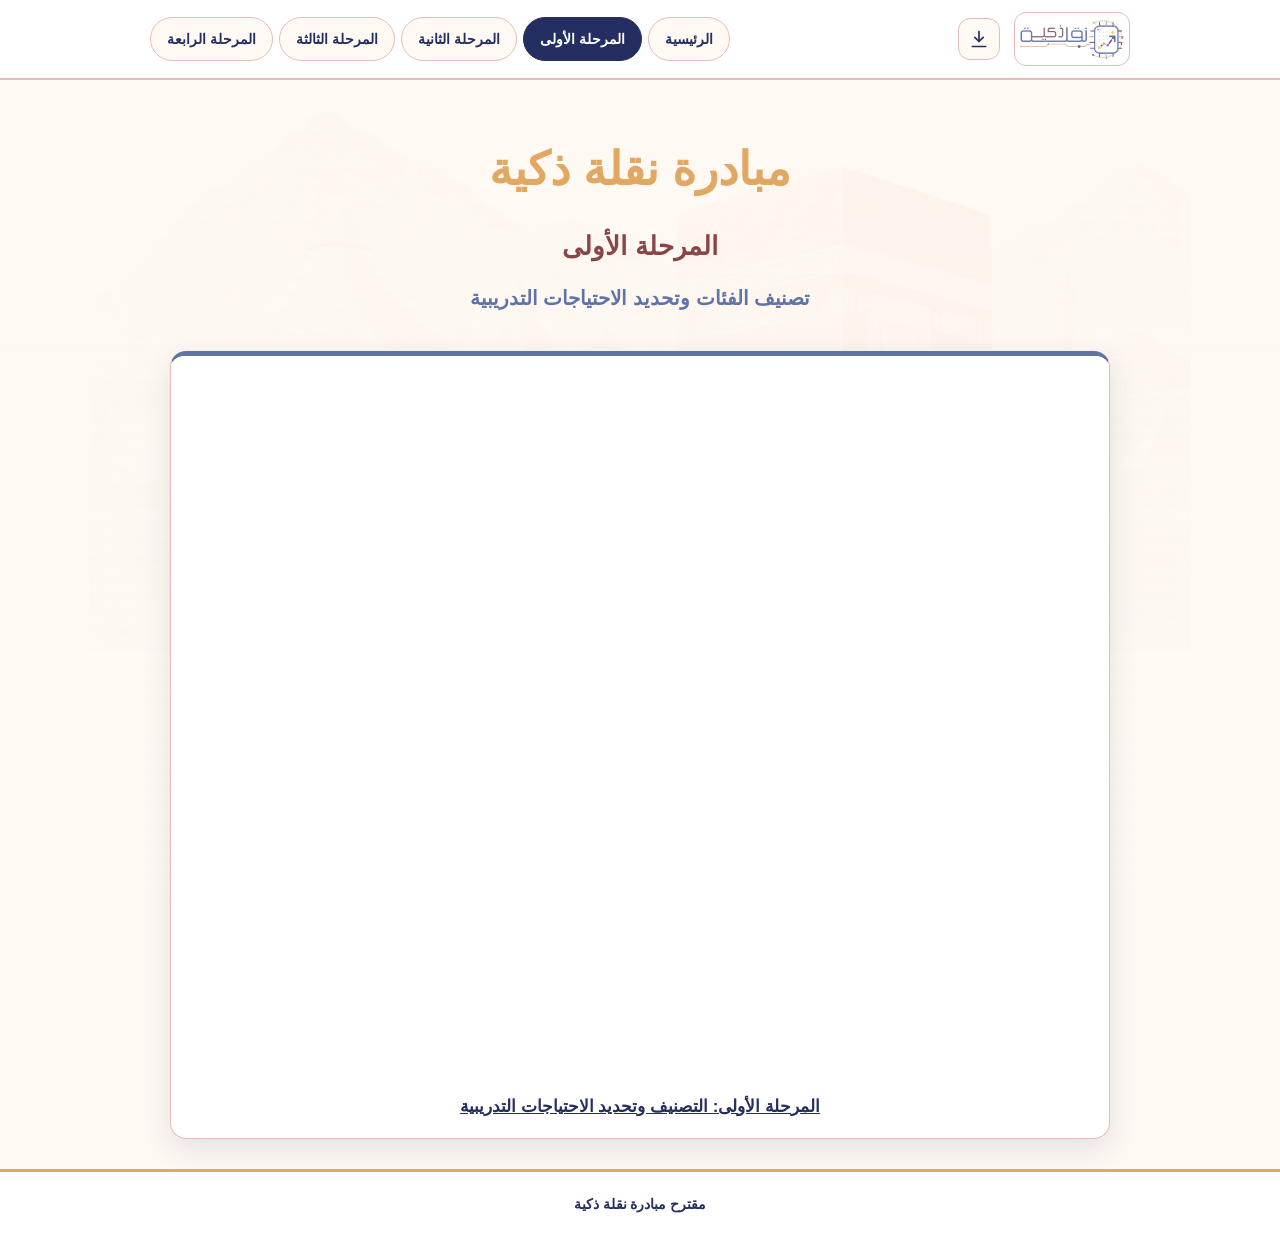
==== phase1.html @ a2eda189 "سهم الجوال داخل التبويب" ====
<!DOCTYPE html>
<html lang="ar" dir="rtl">
<head>
<meta charset="UTF-8">
<meta name="viewport" content="width=device-width, initial-scale=1.0">
<link rel="manifest" href="manifest.webmanifest">
<meta name="theme-color" content="#242E60">
<meta name="mobile-web-app-capable" content="yes">
<meta name="apple-mobile-web-app-capable" content="yes">
<meta name="apple-mobile-web-app-status-bar-style" content="black-translucent">
<link rel="apple-touch-icon" href="icons/apple-touch-icon.png">
<title>المرحلة الأولى | مبادرة نقلة ذكية</title>
<style>
@font-face{font-family:'SST Arabic';src: local('SST Arabic'), local('SST-Arabic'), local('SST Arabic Roman'), local('SSTArabic');font-weight:400 900;font-display:swap}
:root{--blue:#5F74A6;--rose:#E6BBBB;--gold:#E1A864;--maroon:#894548;--navy:#242E60;--bg:#FFF9F3;--card:#FFFFFF;--ink:#2f2a26;--border:#E6BBBB;--radius:16px;--shadow:0 10px 30px rgba(36,46,96,.12)}
*{box-sizing:border-box}html{scroll-behavior:smooth}
body{margin:0;font-family:'SST Arabic', Tahoma, Arial, sans-serif;background:var(--bg);color:var(--ink);line-height:2.05;font-size:17px}
body::before{content:"";position:fixed;inset:0;z-index:0;background:url("صورة الكعبة ومنى.png") center 30% / min(1100px,95vw) no-repeat;opacity:.22;pointer-events:none}
body::after{content:"";position:fixed;inset:0;z-index:0;background:linear-gradient(180deg, rgba(255,249,243,.30), rgba(255,249,243,.50));pointer-events:none}
header, main, footer{position:relative;z-index:1}
.container{max-width:980px;margin:0 auto;padding:0 20px}
#progressBar{position:fixed;top:0;right:0;height:5px;width:0;z-index:200;background:linear-gradient(90deg,var(--blue),var(--rose),var(--gold))}
header{background:rgba(255,255,255,.96);border-bottom:2px solid var(--border);position:sticky;top:0;z-index:100;backdrop-filter:blur(10px)}
.nav{display:flex;align-items:center;gap:14px;padding:12px 0;flex-wrap:wrap}
.brand{display:flex;align-items:center;gap:12px}
.brand img{height:54px;width:auto;display:block;background:#fff;border-radius:12px;padding:4px;border:1px solid var(--border)}
.brand .t b{display:block;font-size:20px;font-weight:900;color:var(--navy);line-height:1.4}
.brand .t small{color:var(--maroon);font-size:13px;line-height:1.7;display:block}
nav.links{margin-right:auto;display:flex;flex-wrap:wrap;gap:6px;align-items:center}
nav.links a.tab{font-size:14px;font-weight:800;color:var(--navy);background:#FFF9F3;border:1px solid var(--border);padding:7px 16px;border-radius:999px;text-decoration:none;display:inline-flex;align-items:center;gap:4px}
nav.links a.tab:hover,nav.links a.tab.active{background:var(--navy);color:#fff;border-color:var(--navy)}
.drop{position:relative;display:flex}
.drop-menu{display:none;position:absolute;top:calc(100% + 8px);right:0;min-width:220px;background:#fff;border:1px solid var(--border);border-radius:12px;box-shadow:var(--shadow);padding:6px;z-index:200}
.drop-menu a{display:block;padding:9px 14px;border-radius:8px;font-size:14px;font-weight:800;color:var(--navy);text-decoration:none}
.drop-menu a:hover{background:#E9EDF6}
.drop-menu a.active{background:var(--navy);color:#fff}
.drop.open .drop-menu{display:block}
@media (hover:hover){
  .drop:hover .drop-menu{display:block}
}
.drop::after{content:"";position:absolute;top:100%;right:0;left:0;height:14px;display:none;z-index:199}
.drop:hover::after{display:block}

.menu-btn{display:none;margin-right:auto;background:var(--navy);color:#fff;border:0;border-radius:10px;width:42px;height:42px;font-size:19px;cursor:pointer}
.caret{display:none;background:#FFF9F3;border:1px solid var(--border);color:var(--navy);border-radius:50%;width:34px;height:34px;font-size:13px;cursor:pointer;place-items:center;align-self:center;flex:0 0 auto;padding:0;font-family:inherit}
.caret:hover{background:var(--navy);color:#fff;border-color:var(--navy)}
.drop.open .caret{transform:rotate(180deg);background:var(--navy);color:#fff;border-color:var(--navy)}
.install-btn{width:42px;height:42px;border-radius:12px;background:#FFF9F3;border:1px solid var(--border);color:var(--navy);cursor:pointer;display:none;place-items:center;flex:0 0 auto;padding:0}
.install-btn.show{display:grid}
.install-btn:hover{background:var(--navy);color:#fff;border-color:var(--navy)}
.hero-compact{text-align:center;padding:42px 0 10px}
.hero-compact h1{font-size:clamp(30px,5vw,46px);margin:0 0 4px;color:var(--gold);font-weight:900}
.hero-compact .p1{font-size:clamp(18px,3vw,26px);color:var(--maroon);font-weight:900;margin:0}
.hero-compact .p2{font-size:clamp(15px,2.4vw,20px);color:var(--blue);font-weight:700;margin:4px auto 0;max-width:820px}
section.block{margin:22px 0;scroll-margin-top:110px}
.sec-title{font-size:clamp(20px,3vw,26px);color:var(--navy);font-weight:900;margin:0 0 12px;display:flex;align-items:center;gap:10px}
.sec-title::before{content:"";width:10px;height:30px;border-radius:6px;background:linear-gradient(180deg,var(--blue),var(--rose),var(--gold));flex:0 0 10px}
.pdf-frame{background:var(--card);border:1px solid var(--border);border-top:5px solid var(--blue);border-radius:var(--radius);box-shadow:var(--shadow);overflow:hidden;margin:14px 0}
.pdf-frame object,.pdf-frame iframe{width:100%;height:80vh;border:0;display:block;background:#fff}
footer{background:#FFFFFF;color:var(--navy);border-top:3px solid var(--gold);text-align:center;padding:18px;font-size:14px;margin-top:30px;font-weight:800}
#toTop{position:fixed;bottom:26px;left:26px;z-index:150;width:48px;height:48px;border:1px solid var(--border);border-radius:50%;background:rgba(255,255,255,.75);box-shadow:0 6px 18px rgba(36,46,96,.15);color:var(--navy);font-size:26px;font-weight:400;line-height:1;cursor:pointer;display:grid;place-items:center;opacity:0;visibility:hidden;transform:translateY(18px);transition:opacity .3s, transform .3s, visibility .3s}
#toTop.show{opacity:1;visibility:visible;transform:none}
#toTop:hover{transform:translateY(-3px);color:var(--maroon);background:rgba(255,255,255,.95)}
@media(max-width:860px){
  nav.links{display:none;width:100%;flex-direction:column;align-items:stretch}
  nav.links.open{display:flex}
  .menu-btn{display:block}
  .caret{display:grid}
  .drop{flex-direction:row;align-items:center;gap:6px;flex-wrap:wrap}
  .drop .tab{flex:1}
  .drop .drop-menu{flex:0 0 100%}
  .drop-menu{position:static;display:none;flex-direction:column;box-shadow:none;border:0;background:transparent;padding:4px 16px 0 0}
  .drop.open .drop-menu{display:flex}
}
</style>
</head>
<body>
<div id="progressBar"></div>
<header>
  <div class="container nav">
    <div class="brand">
      <img src="شعار نقلة ذكية.png" alt="شعار نقلة ذكية">

    </div>
    <button class="menu-btn" id="menuBtn" aria-label="القائمة">☰</button>
    <button class="install-btn" id="installBtn" title="تثبيت التطبيق" aria-label="تثبيت التطبيق"><svg width="20" height="20" viewBox="0 0 24 24" fill="none" stroke="currentColor" stroke-width="2" stroke-linecap="round" stroke-linejoin="round"><path d="M12 3v12"/><path d="M7 10l5 5 5-5"/><path d="M4 21h16"/></svg></button>
    <nav class="links" id="navLinks">
      <a class="tab" href="index.html">الرئيسية</a>
      <div class="drop">
        <a class="tab active" href="phase1.html">المرحلة الأولى</a><button class="caret" type="button" aria-label="القائمة الفرعية">▾</button>
        <div class="drop-menu">
          <a href="الملحق.html">ملحق تنفيذي للمرحلة الأولى</a>
          <a href="الحزمة التنفيذية.html">الحزمة التنفيذية</a>
        </div>
      </div>
      <a class="tab" href="phase2.html">المرحلة الثانية</a>
      <a class="tab" href="phase3.html">المرحلة الثالثة</a>
      <a class="tab" href="phase4.html">المرحلة الرابعة</a>
    </nav>
  </div>
</header>
<main class="container">
  <div class="hero-compact">
    <h1>مبادرة نقلة ذكية</h1>
    <p class="p1">المرحلة الأولى</p>
    <p class="p2">تصنيف الفئات وتحديد الاحتياجات التدريبية</p>
  </div>
  <section class="block">
    <div class="pdf-frame">
      <object data="مبادرة نقلة ذكية -المرحلة الأولى تصنيف الفئات وتحديد الاحتياجات التدريبية.pdf" type="application/pdf">
        <iframe src="مبادرة نقلة ذكية -المرحلة الأولى تصنيف الفئات وتحديد الاحتياجات التدريبية.pdf" title="المرحلة الأولى"></iframe>
      </object>
      <p style="text-align:center;padding:14px;margin:0"><a href="مبادرة نقلة ذكية -المرحلة الأولى تصنيف الفئات وتحديد الاحتياجات التدريبية.pdf" style="color:var(--navy);font-weight:800">المرحلة الأولى: التصنيف وتحديد الاحتياجات التدريبية</a></p>
    </div>
  </section>
</main>
<footer>مقترح مبادرة نقلة ذكية</footer>
<button id="toTop" title="العودة إلى الأعلى" aria-label="العودة إلى الأعلى">↑</button>
<script>
var toTop = document.getElementById('toTop');
var progress = document.getElementById('progressBar');
window.addEventListener('scroll', function(){
  var y = window.scrollY || document.documentElement.scrollTop;
  if (y > 400) { toTop.classList.add('show'); } else { toTop.classList.remove('show'); }
  var h = document.documentElement.scrollHeight - window.innerHeight;
  progress.style.width = (h > 0 ? (y / h) * 100 : 0) + '%';
}, {passive:true});
toTop.addEventListener('click', function(){ window.scrollTo({top:0, behavior:'smooth'}); });
var menuBtn = document.getElementById('menuBtn');
var navLinks = document.getElementById('navLinks');
menuBtn.addEventListener('click', function(){ navLinks.classList.toggle('open'); });
var carets = document.querySelectorAll('.drop .caret');
for(var ci=0;ci<carets.length;ci++){
  carets[ci].addEventListener('click', function(ev){
    ev.stopPropagation();
    this.parentElement.classList.toggle('open');
  });
}
document.addEventListener('click', function(){
  var drops = document.querySelectorAll('.drop.open');
  for(var di=0;di<drops.length;di++){ drops[di].classList.remove('open'); }
});

</script>
<script>
if('serviceWorker' in navigator && location.protocol.indexOf('http') === 0 && window.self === window.top){
  window.addEventListener('load', function(){ navigator.serviceWorker.register('sw.js'); });
}
</script>
<script src="install.js" defer></script>
</body>
</html>
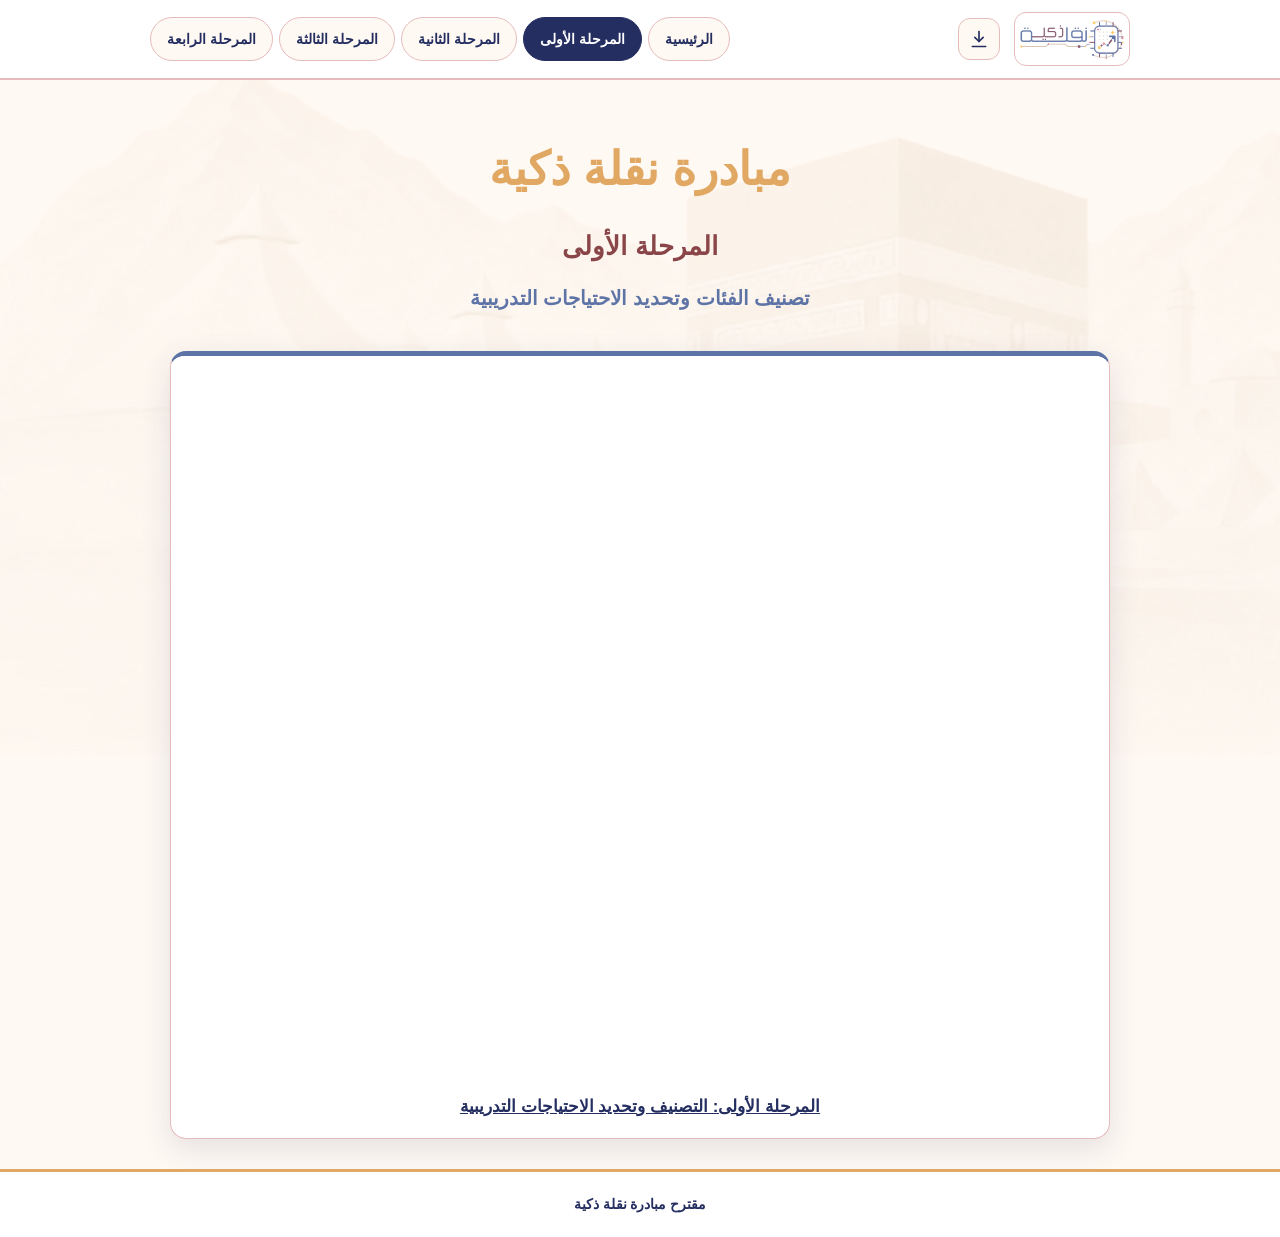
==== commit 9b3dfc4e: "علامة مائية واضحة خلف الواجهة" ====
--- a/phase1.html
+++ b/phase1.html
@@ -15,8 +15,7 @@
 :root{--blue:#5F74A6;--rose:#E6BBBB;--gold:#E1A864;--maroon:#894548;--navy:#242E60;--bg:#FFF9F3;--card:#FFFFFF;--ink:#2f2a26;--border:#E6BBBB;--radius:16px;--shadow:0 10px 30px rgba(36,46,96,.12)}
 *{box-sizing:border-box}html{scroll-behavior:smooth}
 body{margin:0;font-family:'SST Arabic', Tahoma, Arial, sans-serif;background:var(--bg);color:var(--ink);line-height:2.05;font-size:17px}
-body::before{content:"";position:fixed;inset:0;z-index:0;background:url("صورة الكعبة ومنى.png") center 30% / min(1100px,95vw) no-repeat;opacity:.22;pointer-events:none}
-body::after{content:"";position:fixed;inset:0;z-index:0;background:linear-gradient(180deg, rgba(255,249,243,.30), rgba(255,249,243,.50));pointer-events:none}
+body::before{content:"";position:fixed;inset:0;z-index:0;background:url("صورة الكعبة ومنى.png") center 30% / min(1400px,110vw) no-repeat;opacity:.38;pointer-events:none}
 header, main, footer{position:relative;z-index:1}
 .container{max-width:980px;margin:0 auto;padding:0 20px}
 #progressBar{position:fixed;top:0;right:0;height:5px;width:0;z-index:200;background:linear-gradient(90deg,var(--blue),var(--rose),var(--gold))}
@@ -69,6 +68,9 @@
   .drop{flex-direction:row;align-items:center;gap:6px;flex-wrap:wrap}
   .drop .tab{flex:1}
   .drop .drop-menu{flex:0 0 100%}
+  .drop .tab{padding-left:48px}
+  .drop .caret{position:absolute;left:8px;top:50%;transform:translateY(-50%);margin:0}
+  .drop.open .caret{transform:translateY(-50%) rotate(180deg)}
   .drop-menu{position:static;display:none;flex-direction:column;box-shadow:none;border:0;background:transparent;padding:4px 16px 0 0}
   .drop.open .drop-menu{display:flex}
 }
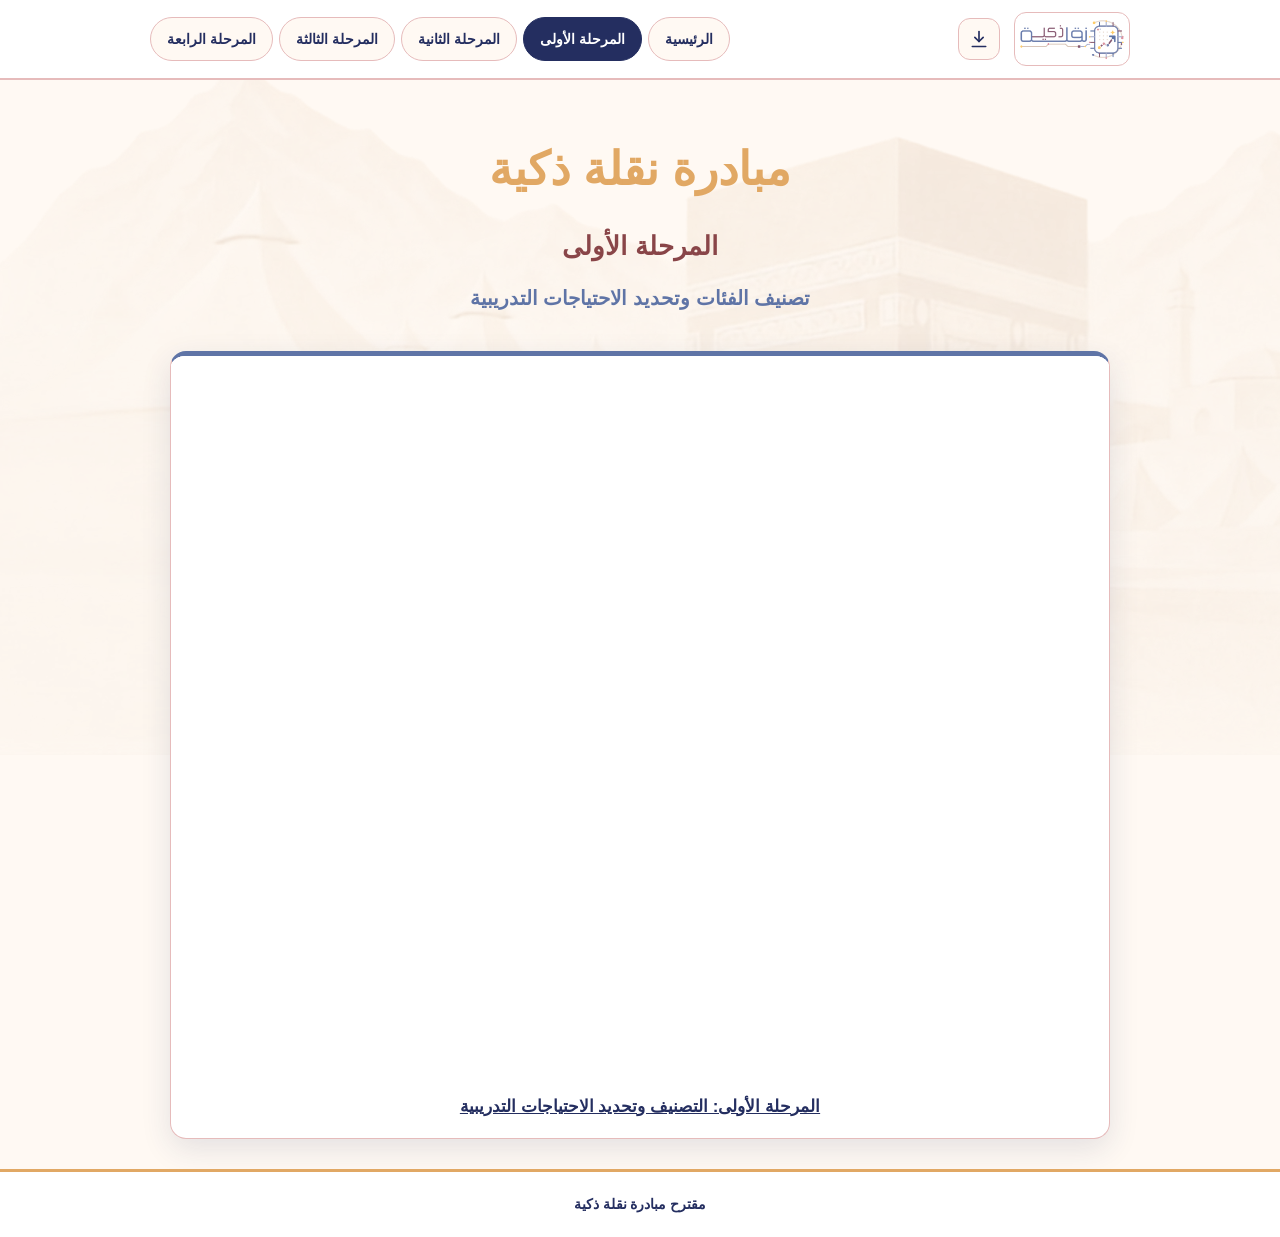
==== commit b1c59094: "ملصقات ووضوح العلامة وتوحيد التبويبات" ====
--- a/phase1.html
+++ b/phase1.html
@@ -15,7 +15,7 @@
 :root{--blue:#5F74A6;--rose:#E6BBBB;--gold:#E1A864;--maroon:#894548;--navy:#242E60;--bg:#FFF9F3;--card:#FFFFFF;--ink:#2f2a26;--border:#E6BBBB;--radius:16px;--shadow:0 10px 30px rgba(36,46,96,.12)}
 *{box-sizing:border-box}html{scroll-behavior:smooth}
 body{margin:0;font-family:'SST Arabic', Tahoma, Arial, sans-serif;background:var(--bg);color:var(--ink);line-height:2.05;font-size:17px}
-body::before{content:"";position:fixed;inset:0;z-index:0;background:url("صورة الكعبة ومنى.png") center 30% / min(1400px,110vw) no-repeat;opacity:.38;pointer-events:none}
+body::before{content:"";position:fixed;inset:0;z-index:0;background:url("صورة الكعبة ومنى.png") center 30% / min(1400px,110vw) no-repeat;opacity:.5;pointer-events:none}
 header, main, footer{position:relative;z-index:1}
 .container{max-width:980px;margin:0 auto;padding:0 20px}
 #progressBar{position:fixed;top:0;right:0;height:5px;width:0;z-index:200;background:linear-gradient(90deg,var(--blue),var(--rose),var(--gold))}
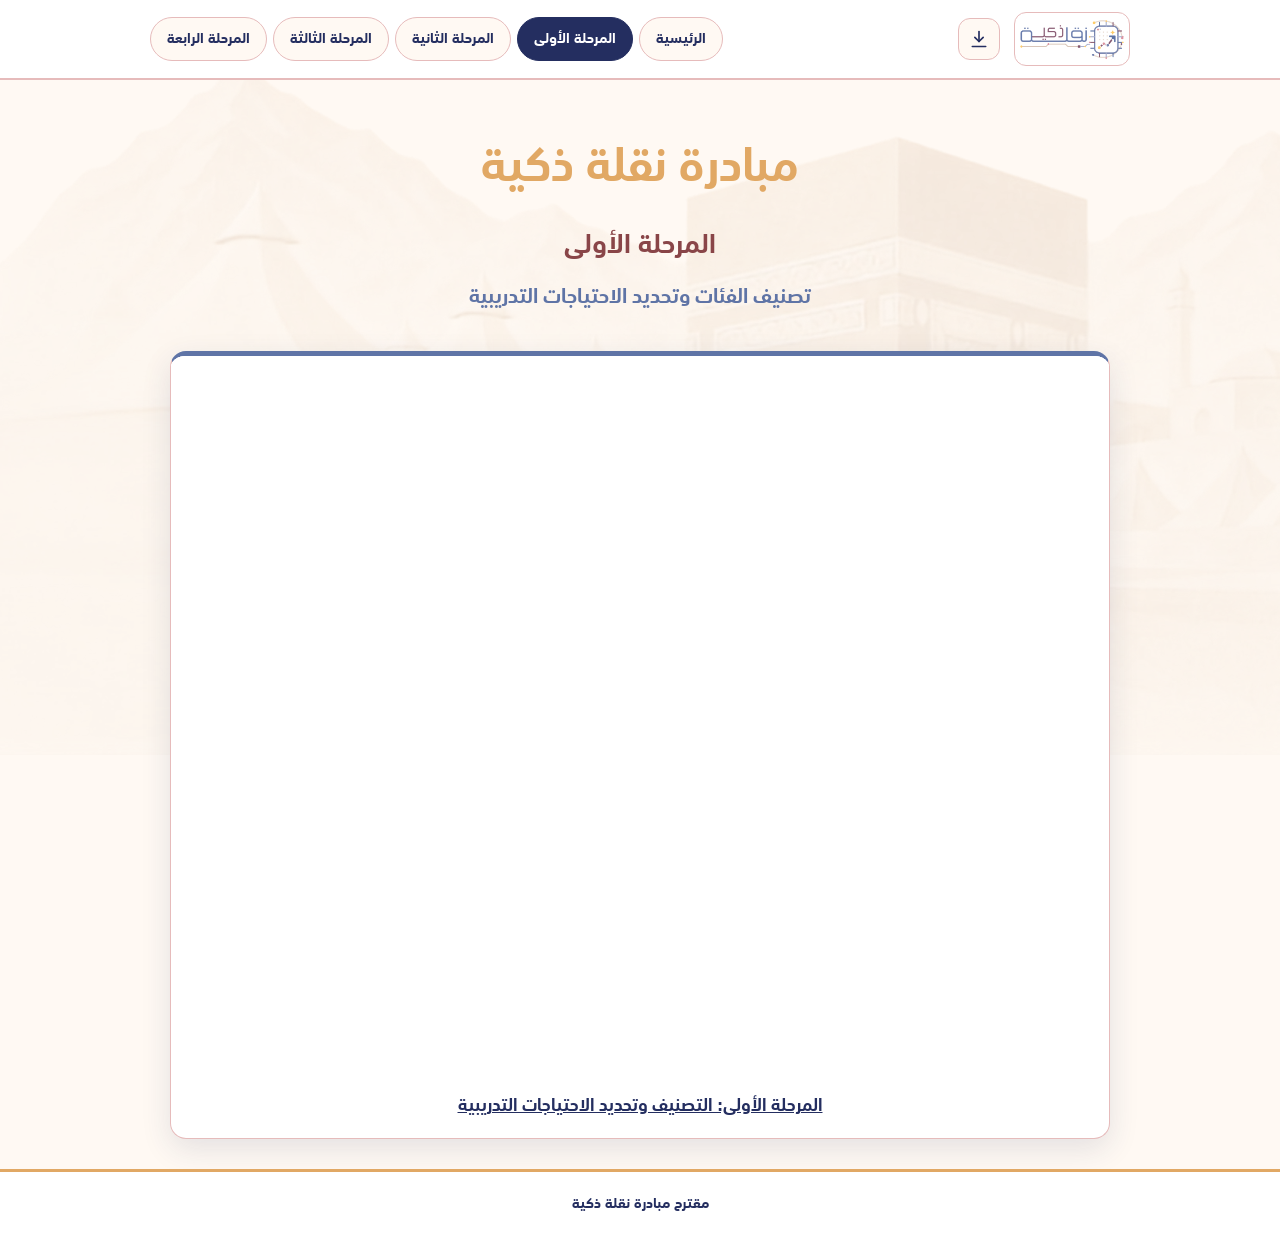
==== commit 69a27746: "تضمين الخط وزخرفة الفاصل" ====
--- a/phase1.html
+++ b/phase1.html
@@ -11,7 +11,10 @@
 <link rel="apple-touch-icon" href="icons/apple-touch-icon.png">
 <title>المرحلة الأولى | مبادرة نقلة ذكية</title>
 <style>
-@font-face{font-family:'SST Arabic';src: local('SST Arabic'), local('SST-Arabic'), local('SST Arabic Roman'), local('SSTArabic');font-weight:400 900;font-display:swap}
+@font-face{font-family:'SST Arabic';src: local('SST Arabic Light'), url("fonts/arfonts-sst-arabic-light.ttf") format("truetype");font-weight:300;font-display:swap}
+@font-face{font-family:'SST Arabic';src: local('SST Arabic'), local('SST Arabic Roman'), url("fonts/arfonts-sst-arabic-roman.ttf") format("truetype");font-weight:400;font-display:swap}
+@font-face{font-family:'SST Arabic';src: local('SST Arabic Medium'), url("fonts/arfonts-sst-arabic-medium.ttf") format("truetype");font-weight:500;font-display:swap}
+@font-face{font-family:'SST Arabic';src: local('SST Arabic Bold'), url("fonts/arfonts-sst-arabic-bold.ttf") format("truetype");font-weight:700;font-display:swap}
 :root{--blue:#5F74A6;--rose:#E6BBBB;--gold:#E1A864;--maroon:#894548;--navy:#242E60;--bg:#FFF9F3;--card:#FFFFFF;--ink:#2f2a26;--border:#E6BBBB;--radius:16px;--shadow:0 10px 30px rgba(36,46,96,.12)}
 *{box-sizing:border-box}html{scroll-behavior:smooth}
 body{margin:0;font-family:'SST Arabic', Tahoma, Arial, sans-serif;background:var(--bg);color:var(--ink);line-height:2.05;font-size:17px}
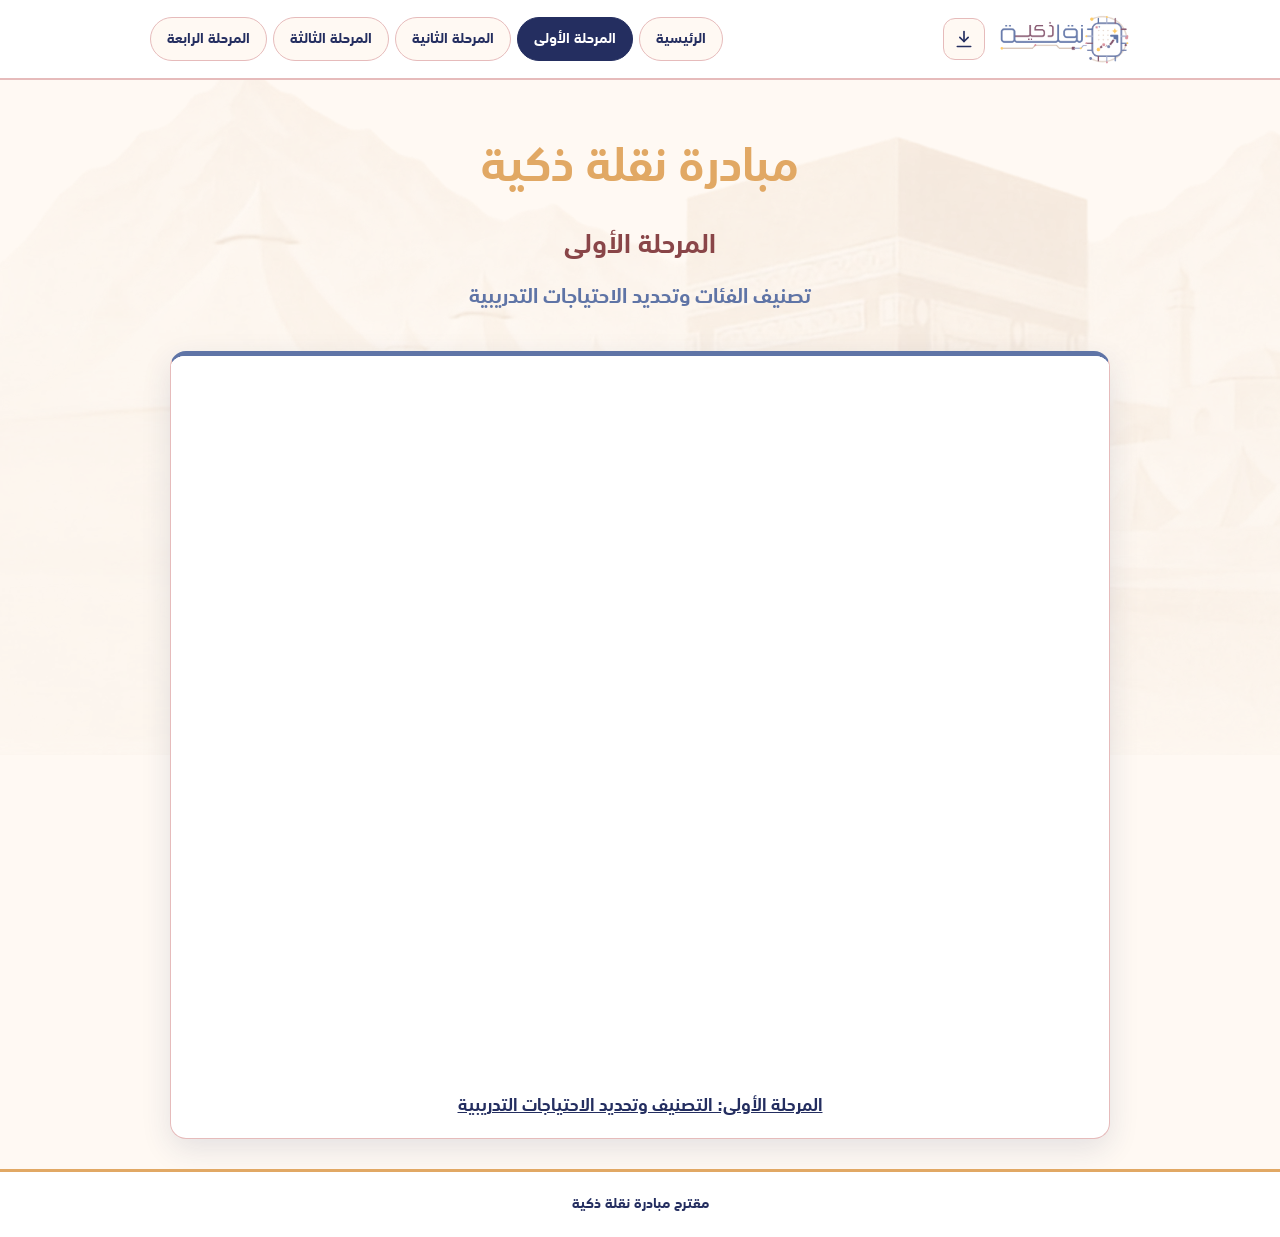
==== commit db618ba5: "شعار الهيدر بدون اطار" ====
--- a/phase1.html
+++ b/phase1.html
@@ -25,7 +25,8 @@
 header{background:rgba(255,255,255,.96);border-bottom:2px solid var(--border);position:sticky;top:0;z-index:100;backdrop-filter:blur(10px)}
 .nav{display:flex;align-items:center;gap:14px;padding:12px 0;flex-wrap:wrap}
 .brand{display:flex;align-items:center;gap:12px}
-.brand img{height:54px;width:auto;display:block;background:#fff;border-radius:12px;padding:4px;border:1px solid var(--border)}
+.brand img{height:54px;width:auto;display:block}
+.brand-link{display:block;line-height:0;text-decoration:none;color:inherit;cursor:pointer}
 .brand .t b{display:block;font-size:20px;font-weight:900;color:var(--navy);line-height:1.4}
 .brand .t small{color:var(--maroon);font-size:13px;line-height:1.7;display:block}
 nav.links{margin-right:auto;display:flex;flex-wrap:wrap;gap:6px;align-items:center}
@@ -84,7 +85,7 @@
 <header>
   <div class="container nav">
     <div class="brand">
-      <img src="شعار نقلة ذكية.png" alt="شعار نقلة ذكية">
+      <a class="brand-link" href="index.html" aria-label="العودة إلى الصفحة الرئيسية"><img src="شعار نقلة ذكية.png" alt="شعار نقلة ذكية"></a>
 
     </div>
     <button class="menu-btn" id="menuBtn" aria-label="القائمة">☰</button>
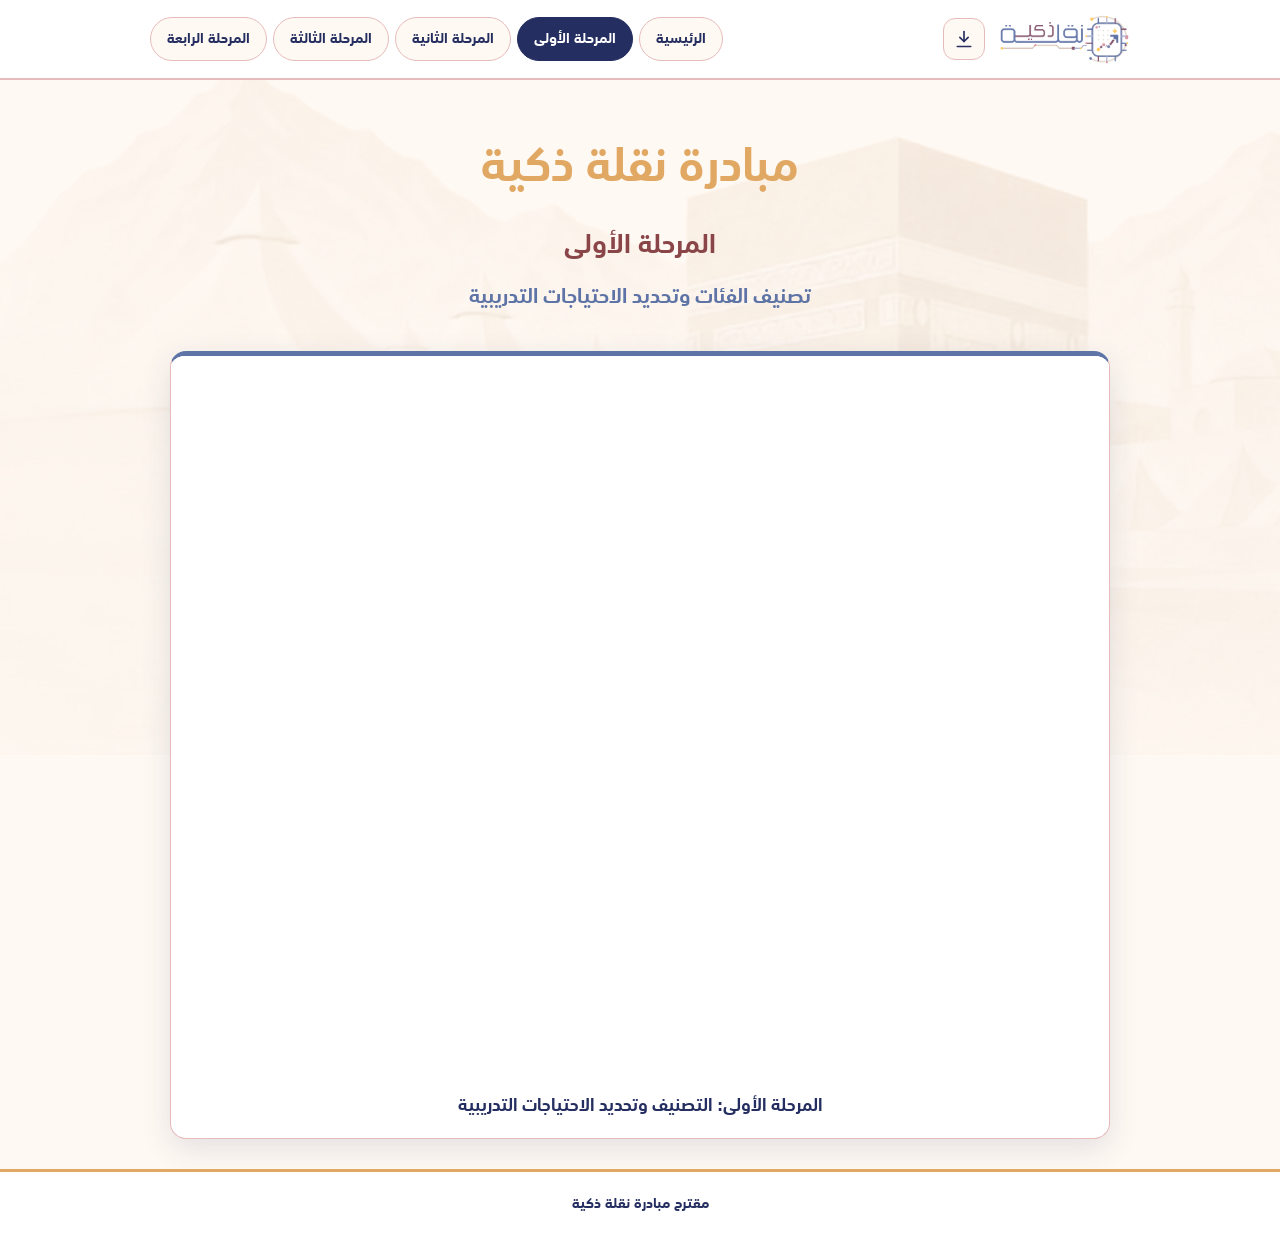
==== commit 668f38cd: "ازالة تسطير الروابط" ====
--- a/phase1.html
+++ b/phase1.html
@@ -18,6 +18,8 @@
 :root{--blue:#5F74A6;--rose:#E6BBBB;--gold:#E1A864;--maroon:#894548;--navy:#242E60;--bg:#FFF9F3;--card:#FFFFFF;--ink:#2f2a26;--border:#E6BBBB;--radius:16px;--shadow:0 10px 30px rgba(36,46,96,.12)}
 *{box-sizing:border-box}html{scroll-behavior:smooth}
 body{margin:0;font-family:'SST Arabic', Tahoma, Arial, sans-serif;background:var(--bg);color:var(--ink);line-height:2.05;font-size:17px}
+a{text-decoration:none}
+a:focus-visible{outline:2px solid var(--navy);outline-offset:3px}
 body::before{content:"";position:fixed;inset:0;z-index:0;background:url("صورة الكعبة ومنى.png") center 30% / min(1400px,110vw) no-repeat;opacity:.5;pointer-events:none}
 header, main, footer{position:relative;z-index:1}
 .container{max-width:980px;margin:0 auto;padding:0 20px}
